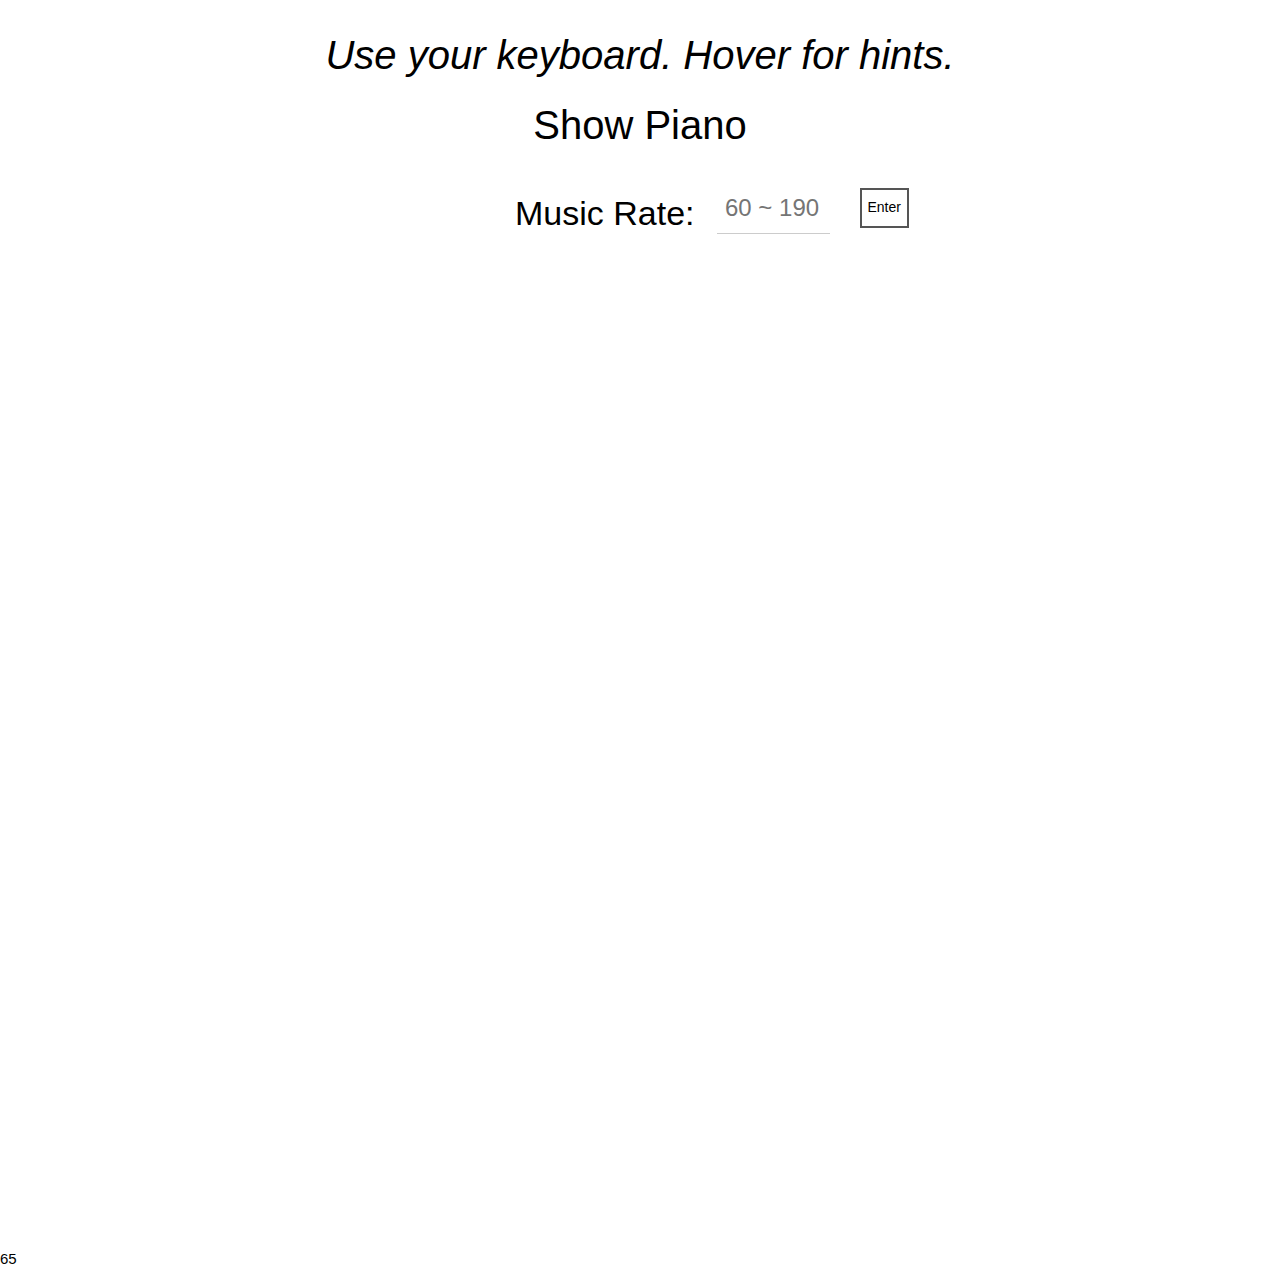
==== ann-service/pianogame/templates/Gamepage.html @ 88f3f2c3 "gin + gorilla websocket" ====
<!--reference:https://codepen.io/gabrielcarol/pen/rGeEbY--> 
<!DOCTYPE html>
<html>
<head>
<meta name="viewport" content="width=device-width, initial-scale=1.0">
<link rel="stylesheet" href="https://www.w3schools.com/w3css/4/w3.css">
<script src="/js/jquery-3.3.1.min.js"></script>
<script src="/js/getCookie.js"></script>
<script src="/js/websocket.js"></script>
<style>
* {
  box-sizing: border-box;
}

[class*="col-"] {
  width: 100%;
  float: left;
  padding: 15px;
}

h1{
    color:black;
    font-size:40px;
    font-style: italic;
    font-weight: 400;   
}
h2 {
    color:black;
    font-size: 40px;
    font-weight: 400;
    cursor: pointer;
}

.nowplaying {
    text-align: center;
    font-size: 120px;
    line-height: 1;
    color: black;
    text-shadow: 0 0 5rem #028ae9;
    transition: all .07s ease;
    min-height: 120px;
}

.keys {
    display: none;
    width: 100%;
    max-width: 880px;
    position: relative;
    margin: 40px auto 0;
    cursor: pointer;
}

.key {
    position: relative;
    border: 4px solid black;
    border-radius: .5rem;
    transition: all .07s ease;
    display: block;
    box-sizing: border-box;
    z-index: 2;
}

.key:not(.sharp) {
    float: left;
    width: 10%;
    height: 100%;
    background: rgba(255, 255, 255, .8);    
}

.key.sharp {
    position: absolute;
    width: 6%;
    height: 60%;
    background: #000;
    color: #eee;
    top: 0;
    z-index: 3;
}

.key[data-key="87"] {
    left: 7%;
}

.key[data-key="69"] {
    left: 17%;
}

.key[data-key="84"]  {
    left: 37%;
}

.key[data-key="89"] {
    left: 47%;
}

.key[data-key="85"] {
    left: 57%;    
}

.key[data-key="79"] {
    left: 77%;    
}

.key[data-key="80"] {
    left: 87%;    
}

.playing {
    transform: scale(.95);
    border-color: #028ae9;
    box-shadow: 0 0 1rem #028ae9;
}

.hints {
    display: block;
    width: 100%;
    opacity: 0;
    position: absolute;
    bottom: 7px;
    transition: opacity .3s ease-out;
    font-size: 20px;
}

.keys:hover .hints {
    opacity: 1;
}

.sheet{
    background-image:url('/images/five_line_sheet.png');
    background-repeat:no-repeat;
    background-position:center;
    display: flex;
}
.button {
    background-color: #4CAF50; /* Green */
    height: 40px;
    border: none;
    color: white;
    padding: 5 10px;
    text-align: center;
    text-decoration: none;
    display: inline-block;
    font-size: 14px;
    margin-left: 4%;
    margin-top: 3%;
    -webkit-transition-duration: 0.4s; /* Safari */
    transition-duration: 0.4s;
    cursor: pointer;
}

.button5 {
    background-color: white;
    color: black;
    border: 2px solid #555555;
}

.button5:hover {
    background-color: #555555;
    color: white;
}
.line{
    position: static;
    border-left: 2px solid black;
    height: 80px;
    margin-left: 10%;
    margin-top: 24%;
}
/* For mobile phones: */
[class*="col-"] {
  width: 100%;
}
[class*="keys"]{
    height: 150px;
}
[id*="main"]{
    height:220px;
}
[id*="sheet"]{
    height: 300px;
    background-size:320px 120px;
}
[class*="img"]{
    width:10px; 
    position:relative; 
    left:20%;
}
@media only screen and (min-width: 600px) {
  /* For tablets: */
  .col-s-1 {width: 8.33%;}
  .col-s-2 {width: 16.66%;}
  .col-s-3 {width: 25%;}
  .col-s-4 {width: 33.33%;}
  .col-s-5 {width: 41.66%;}
  .col-s-6 {width: 50%;}
  .col-s-7 {width: 58.33%;}
  .col-s-8 {width: 66.66%;}
  .col-s-9 {width: 75%;}
  .col-s-10 {width: 83.33%;}
  .col-s-11 {width: 91.66%;}
  .col-s-12 {width: 100%;}
  .keys{height: 350px;}
  #main{height: 500px;}
  #sheet{height: 500px;
         background-size: 800px 300px; 
  }
}
@media only screen and (min-width: 768px) {
  /* For desktop: */
  .col-1 {width: 8.33%;}
  .col-2 {width: 16.66%;}
  .col-3 {width: 25%;}
  .col-4 {width: 33.33%;}
  .col-5 {width: 41.66%;}
  .col-6 {width: 50%;}
  .col-7 {width: 58.33%;}
  .col-8 {width: 66.66%;}
  .col-9 {width: 75%;}
  .col-10 {width: 83.33%;}
  .col-11 {width: 91.66%;}
  .col-12 {width: 100%;}
  .keys{height: 350px;}
  #main{height: 500px;}
  #sheet{height: 500px;
         background-size: 800px 300px; 
        }
}
</style>
</head>
<body>

<header class="col-12 col-s-12" style="text-align:center;">
    <h1 tyle="text-align:center;">Use your keyboard. Hover for hints.</h1>
    <h2>Show Piano</h2>
    <h3 id="MusicRateArea" style="display: flex; margin-left:40%;"> 
        <p style="margin-top:3%;font-size:34px;"> Music Rate:</p> 
        <input id="MusicRate" style="width:15%;margin-left:3%;margin-top:2.5%; padding:5 5px;height:50px;" class="w3-input" type="text" placeholder="60 ~ 190"> 
        <button id="MusicRateBtn" class="button button5">Enter</button> 
    </h3>
</header>
    
<div class="col-12 col-s-12 nowplaying"></div>

<section id="main" class="col-12 col-s-12">
    <div class="keys">
        <div data-key="65" class="key" data-note="C" onmousedown="myFunction(event,0);SetMeasure();" onmouseup="playNote2(event,0)">
            <span class="hints">A</span>
        </div>
        <div data-key="87" class="key sharp" data-note="C#" onmousedown="myFunction(event,1);SetMeasure();" onmouseup="playNote2(event,1)">
            <span class="hints">W</span>
        </div>
        <div data-key="83" class="key" data-note="D" onmousedown="myFunction(event,2);SetMeasure();" onmouseup="playNote2(event,2)">
            <span class="hints">S</span>
        </div>
        <div data-key="69" class="key sharp" data-note="D#" onmousedown="myFunction(event,3);SetMeasure();" onmouseup="playNote2(event,3)">
            <span class="hints">E</span>
        </div>
        <div data-key="68" class="key" data-note="E" onmousedown="myFunction(event,4);SetMeasure();" onmouseup="playNote2(event,4)">
            <span class="hints">D</span>
        </div>
        <div data-key="70" class="key" data-note="F" onmousedown="myFunction(event,5);SetMeasure();" onmouseup="playNote2(event,5)">
            <span class="hints">F</span>
        </div>
        <div data-key="84" class="key sharp" data-note="F#" onmousedown="myFunction(event,6);SetMeasure();" onmouseup="playNote2(event,6)">
            <span class="hints">T</span>
        </div>
        <div data-key="71" class="key" data-note="G" onmousedown="myFunction(event,7);SetMeasure();" onmouseup="playNote2(event,7)">
            <span class="hints">G</span>
        </div>
        <div data-key="89" class="key sharp" data-note="G#" onmousedown="myFunction(event,8);SetMeasure();" onmouseup="playNote2(event,8)">
            <span class="hints">Y</span>
        </div>
        <div data-key="72" class="key" data-note="A" onmousedown="myFunction(event,9);SetMeasure();" onmouseup="playNote2(event,9)">
            <span class="hints">H</span>
        </div>
        <div data-key="85" class="key sharp" data-note="A#" onmousedown="myFunction(event,10);SetMeasure();" onmouseup="playNote2(event,10)">
            <span class="hints">U</span>
        </div>
        <div data-key="74" class="key" data-note="B" onmousedown="myFunction(event,11);SetMeasure();" onmouseup="playNote2(event,11)">
            <span class="hints">J</span>
        </div>
        <div data-key="75" class="key" data-note="C" onmousedown="myFunction(event,12);SetMeasure();" onmouseup="playNote2(event,12)">
            <span class="hints">K</span>
        </div>
        <div data-key="79" class="key sharp" data-note="C#" onmousedown="myFunction(event,13);SetMeasure();" onmouseup="playNote2(event,13)">
            <span class="hints">O</span>
        </div>
        <div data-key="76" class="key" data-note="D" onmousedown="myFunction(event,14);SetMeasure();" onmouseup="playNote2(event,14)">
            <span class="hints">L</span>
        </div>
        <div data-key="80" class="key sharp" data-note="D#" onmousedown="myFunction(event,15);SetMeasure();" onmouseup="playNote2(event,15)">
            <span class="hints">P</span>
        </div>
        <div data-key="186" class="key" data-note="E" onmousedown="myFunction(event,16);SetMeasure();" onmouseup="playNote2(event,16)">
            <span class="hints">;</span>
        </div>
    </div>
            

        <!--Keyboard sounds-->
        <audio data-key="65" src="https://carolinegabriel.com/demo/js-keyboard/sounds/040.wav"></audio>
        <audio data-key="87" src="https://carolinegabriel.com/demo/js-keyboard/sounds/041.wav"></audio>
        <audio data-key="83" src="https://carolinegabriel.com/demo/js-keyboard/sounds/042.wav"></audio>
        <audio data-key="69" src="https://carolinegabriel.com/demo/js-keyboard/sounds/043.wav"></audio>
        <audio data-key="68" src="https://carolinegabriel.com/demo/js-keyboard/sounds/044.wav"></audio>
        <audio data-key="70" src="https://carolinegabriel.com/demo/js-keyboard/sounds/045.wav"></audio>
        <audio data-key="84" src="https://carolinegabriel.com/demo/js-keyboard/sounds/046.wav"></audio>
        <audio data-key="71" src="https://carolinegabriel.com/demo/js-keyboard/sounds/047.wav"></audio>
        <audio data-key="89" src="https://carolinegabriel.com/demo/js-keyboard/sounds/048.wav"></audio>
        <audio data-key="72" src="https://carolinegabriel.com/demo/js-keyboard/sounds/049.wav"></audio>
        <audio data-key="85" src="https://carolinegabriel.com/demo/js-keyboard/sounds/050.wav"></audio>
        <audio data-key="74" src="https://carolinegabriel.com/demo/js-keyboard/sounds/051.wav"></audio>
        <audio data-key="75" src="https://carolinegabriel.com/demo/js-keyboard/sounds/052.wav"></audio>
        <audio data-key="79" src="https://carolinegabriel.com/demo/js-keyboard/sounds/053.wav"></audio>
        <audio data-key="76" src="https://carolinegabriel.com/demo/js-keyboard/sounds/054.wav"></audio>
        <audio data-key="80" src="https://carolinegabriel.com/demo/js-keyboard/sounds/055.wav"></audio>
        <audio data-key="186" src="https://carolinegabriel.com/demo/js-keyboard/sounds/056.wav"></audio>
</section>

<div id="sheetnumber"></div>
<div class="col-12 col-s-12" style="display:flex;">
    <div id="sheet0" class="sheet"></div>
    <div id="sheet1" class="sheet">
    </div>
    <div id="sheet2" class="sheet">
    </div>
    <div id="sheet3" class="sheet">
    </div>
    <div id="sheet4" class="sheet">
    </div>
    <div id="sheet5" class="sheet">
    </div>
</div>
<div id="showtime"></div>
<div id="KeyCode">65</div>


<script>
$(document).ready(function(){
    $('#MusicRateBtn').click(function(){
        $(this).fadeOut(2000);
        $('#MusicRate').fadeOut(2000);
        $('#MusicRateArea').append(`<p id='NowRate' style='margin-left: 5%; display:none; font-size: 30px;'>${$('#MusicRate').val()}</p>`);
        $('#NowRate').fadeIn(5000);
    });
});

//Play piano by Mouse
const keys = document.querySelectorAll(".key"),
      note = document.querySelector(".nowplaying"),
      hints = document.querySelectorAll(".hints");

var SetMeasure = (function() {
    var executed = false;
    return function() {
        if (!executed) {
            executed = true;
            
            var rate = document.getElementById('MusicRate').value;
            var Measure = ((60/rate)*4*1000);
            var myVar = setInterval(myTimer, Measure);
            var sheetnumber = -1;
            myTimer();
            function myTimer(){
                sheetnumber++
                document.getElementById('sheetnumber').textContent = sheetnumber;
            };
        };
    };
})();

function myFunction(event,keynumber){
    var n1 = event.timeStamp;
    document.getElementById('showtime').innerHTML = n1;
    const audio = document.getElementsByTagName(`audio`),
          key = document.getElementsByClassName(`key`);
    if (!key) {
        return;
    }
    const keyNote = key[`${keynumber}`].getAttribute("data-note");
    
    key[`${keynumber}`].classList.add("playing");
    note.innerHTML = keyNote;
    audio[`${keynumber}`].currentTime = 0;
    audio[`${keynumber}`].play();
};

function playNote2(event,keynumber) {

    var n2 = event.timeStamp;
    var n1 = document.getElementById('showtime').innerHTML;
    var timelapse =((n2-n1)/1000);
    var rate = document.getElementById('MusicRate').value;
    var sheetnumber = document.getElementById('sheetnumber').textContent;


    //Rate
    var beat2 = (60/rate)*2;
    var beat4 = (60/rate);
    var beat8 = (60/rate/2);
    var beat15 = (60/rate/4);

    if(timelapse > beat2){
        document.getElementById(`sheet${sheetnumber}`).innerHTML += `<img src ='https://img.icons8.com/windows/32/000000/musical.png' style='width:50px; height:30px;position:relative;margin-left:3%;top:${(52-keynumber)}%;'>`
    }else if(timelapse > beat4 && timelapse < beat2){
        document.getElementById(`sheet${sheetnumber}`).innerHTML += `<img src ='https://img.icons8.com/ultraviolet/32/000000/musical.png' style='width:50px;height:30px;position:relative;margin-left:3%;top:${(52-keynumber)}%;'>`
    }else if(timelapse < beat4 && timelapse > beat8){
        document.getElementById(`sheet${sheetnumber}`).innerHTML += `<img src ='https://img.icons8.com/ios/32/000000/musical-filled.png' style='width:50px;height:30px;position:relative;margin-left:3%;top:${(52-keynumber)}%;'>`
    }else if(timelapse < beat8){
        document.getElementById(`sheet${sheetnumber}`).innerHTML += `<img src ='https://img.icons8.com/material-sharp/32/000000/musical-notes.png' style='width:50px;height:30px;position:relative;margin-left:3%;top:${(52-keynumber)}%;'>`
    };
};


//Play piano by keyboard

window.addEventListener('keyup',Keyup);
window.addEventListener('keydown', Define);

function Define(event){
    if(event.keyCode == 65 || event.keyCode == 87 || event.keyCode == 83 || event.keyCode == 69 || event.keyCode == 68 || event.keyCode == 70 || event.keyCode == 84 || event.keyCode == 71 || event.keyCode == 89 || event.keyCode == 72 || event.keyCode == 85 || event.keyCode == 74 || event.keyCode == 75 || event.keyCode == 79 || event.keyCode == 76|| event.keyCode == 80 || event.keyCode == 186){
        // SetMeasure2();
        playNote(event);
    } else {
        return;
    }
};
var SetMeasure2 = function() {
    var executed = false;
    return function() {
        if (!executed) {
            executed = true;
            
            var rate = document.getElementById('MusicRate').value;
            var Measure = ((60/rate)*4*1000);
            var myVar = setInterval(myTimer, Measure);
            var sheetnumber = -1;
            myTimer();
            function myTimer(){
                sheetnumber++
                document.getElementById('sheetnumber').textContent = sheetnumber;
                console.log(sheetnumber)
            };
        };
    };
};

//Just triggered one keydown event by adding fired flag;
var fired = false;
function playNote(event) {
    if(!fired){//這裡的 (!fired) = true，所以會繼續執行 if 後面的 Code，但在 Code 的第一行已經把 fired 變成 true，所以下次的 (!fired) = false，就會跳出 if 的執行圈了。  
        fired = true;
        var n1 = event.timeStamp;
        console.log(n1);
        document.getElementById('showtime').innerHTML = n1;
    };
    const audio = document.querySelector(`audio[data-key="${event.keyCode}"]`),
            key = document.querySelector(`.key[data-key="${event.keyCode}"]`);
    if (!key) {
        return;
    }
    const keyNote = key.getAttribute("data-note");
    key.classList.add("playing");
    note.innerHTML = keyNote;
    audio.currentTime = 0;
    audio.play();
    
};

function Keyup(event){
    if(event.keyCode == 65 || event.keyCode == 87 || event.keyCode == 83 || event.keyCode == 69 || event.keyCode == 68 || event.keyCode == 70 || event.keyCode == 84 || event.keyCode == 71 || event.keyCode == 89 || event.keyCode == 72 || event.keyCode == 85 || event.keyCode == 74 || event.keyCode == 75 || event.keyCode == 79 || event.keyCode == 76|| event.keyCode == 80 || event.keyCode == 186){
        KeyupCountTime(event);
    } else {
        return;
    };
    function KeyupCountTime(event){
        var n2 = event.timeStamp;
        //console.log(n2);
        var n1 = document.getElementById('showtime').innerHTML;
        var timelapse =((n2-n1)/1000);
        var rate = document.getElementById('MusicRate').value;
        var sheetnumber = document.getElementById('sheetnumber').textContent; // I think this is 五線譜？
        // console.log(timelapse); 
        //Rate
        var beat2 = (60/rate)*2;
        var beat4 = (60/rate);
        var beat8 = (60/rate/2);
        var beat15 = (60/rate/4);

        var keynumber2;
        switch (event.key){
          case 'a' :
            keynumber2 = 0;
            break;
          case 'w' :
            keynumber2 = 1;
            break;
          case 's' :
            keynumber2 = 2;
            break;
          case 'e' :
            keynumber2 = 3;
            break;
          case 'd' :
            keynumber2 = 4;
            break;
          case 'f' :
            keynumber2 = 5;
            break;
          case 't' :
            keynumber2 = 6;
            break;
          case 'g' :
            keynumber2 = 7;
            break;
          case 'y' :
            keynumber2 = 8;
            break;
          case 'h' :
            keynumber2 = 9;
            break;
          case 'u' :
            keynumber2 = 10;
            break;
          case 'j' :
            keynumber2 = 11;
            break;
          case 'k' :
            keynumber2 = 12;
            break;
          case 'o' :
            keynumber2 = 13;
            break;
          case 'l' :
            keynumber2 = 14;
            break;
          case 'p' :
            keynumber2 = 15;
            break;
          case ';' :
            keynumber2 = 16;
            break; 
        };
/*      Buggy so comment out
        if(timelapse > beat2){
            document.getElementById(`sheet${sheetnumber}`).innerHTML += `<img src ='https://img.icons8.com/windows/32/000000/musical.png' style='width:50px; height:30px;position:relative;margin-left:3%;top:${(52-keynumber2)}%;'>`
        }else if(timelapse > beat4 && timelapse < beat2){
            document.getElementById(`sheet${sheetnumber}`).innerHTML += `<img src ='https://img.icons8.com/ultraviolet/32/000000/musical.png' style='width:50px;height:30px;position:relative;margin-left:3%;top:${(52-keynumber2)}%;'>`
        }else if(timelapse < beat4 && timelapse > beat8){
            document.getElementById(`sheet${sheetnumber}`).innerHTML += `<img src ='https://img.icons8.com/ios/32/000000/musical-filled.png' style='width:50px;height:30px;position:relative;margin-left:3%;top:${(52-keynumber2)}%;'>`
        }else if(timelapse < beat8){
            document.getElementById(`sheet${sheetnumber}`).innerHTML += `<img src ='https://img.icons8.com/material-sharp/32/000000/musical-notes.png' style='width:50px;height:30px;position:relative;margin-left:3%;top:${(52-keynumber2)}%;'>`
        };
*/
    };
};

function removeTransition(e) {
  if (e.propertyName !== "transform") return;
  this.classList.remove("playing");
};

function hintsOn(e, index) {
  e.setAttribute("style", "transition-delay:" + index * 50 + "ms");
};

hints.forEach(hintsOn);

keys.forEach(key => key.addEventListener("transitionend", removeTransition));


$(document).ready(function(){
    $('h2').click(function (){  
        $('.keys').fadeToggle(3000);
    });
    let token = getCookie("token");
    if(token == undefined) {
        window.location = "/login";
    }
    //TODO: check if the token valid
    // Start websocket
    let ok = support_websocket();
    if(!ok) {
        alert("just pass the game");
        return;
    }
    try {
        let gameSocket = new GameWebSocket("wss://127.0.0.1:8081/game/socket");
    } catch(e) {
        alert(e.message); // TODO: Show it on status area
    }
    
});
</script>
</body>
</html>
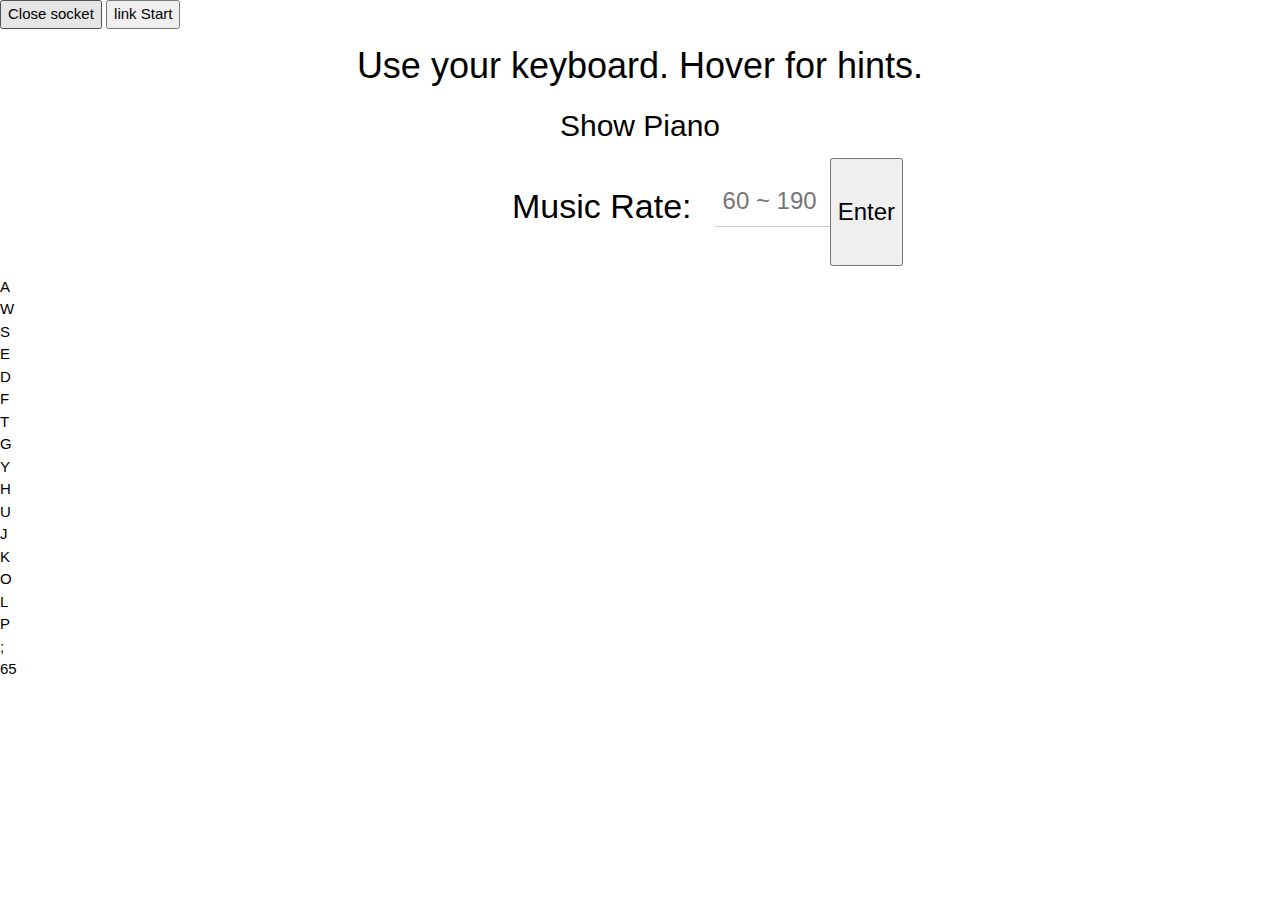
==== commit 3753b07c: "a simple way to play piano for multiple users" ====
--- a/ann-service/pianogame/templates/Gamepage.html
+++ b/ann-service/pianogame/templates/Gamepage.html
@@ -4,230 +4,17 @@
 <head>
 <meta name="viewport" content="width=device-width, initial-scale=1.0">
 <link rel="stylesheet" href="https://www.w3schools.com/w3css/4/w3.css">
+<link rel="stylesheet" href="/css/game.css">
 <script src="/js/jquery-3.3.1.min.js"></script>
 <script src="/js/getCookie.js"></script>
 <script src="/js/websocket.js"></script>
-<style>
-* {
-  box-sizing: border-box;
-}
-
-[class*="col-"] {
-  width: 100%;
-  float: left;
-  padding: 15px;
-}
-
-h1{
-    color:black;
-    font-size:40px;
-    font-style: italic;
-    font-weight: 400;   
-}
-h2 {
-    color:black;
-    font-size: 40px;
-    font-weight: 400;
-    cursor: pointer;
-}
-
-.nowplaying {
-    text-align: center;
-    font-size: 120px;
-    line-height: 1;
-    color: black;
-    text-shadow: 0 0 5rem #028ae9;
-    transition: all .07s ease;
-    min-height: 120px;
-}
-
-.keys {
-    display: none;
-    width: 100%;
-    max-width: 880px;
-    position: relative;
-    margin: 40px auto 0;
-    cursor: pointer;
-}
-
-.key {
-    position: relative;
-    border: 4px solid black;
-    border-radius: .5rem;
-    transition: all .07s ease;
-    display: block;
-    box-sizing: border-box;
-    z-index: 2;
-}
-
-.key:not(.sharp) {
-    float: left;
-    width: 10%;
-    height: 100%;
-    background: rgba(255, 255, 255, .8);    
-}
-
-.key.sharp {
-    position: absolute;
-    width: 6%;
-    height: 60%;
-    background: #000;
-    color: #eee;
-    top: 0;
-    z-index: 3;
-}
-
-.key[data-key="87"] {
-    left: 7%;
-}
-
-.key[data-key="69"] {
-    left: 17%;
-}
-
-.key[data-key="84"]  {
-    left: 37%;
-}
-
-.key[data-key="89"] {
-    left: 47%;
-}
-
-.key[data-key="85"] {
-    left: 57%;    
-}
-
-.key[data-key="79"] {
-    left: 77%;    
-}
-
-.key[data-key="80"] {
-    left: 87%;    
-}
-
-.playing {
-    transform: scale(.95);
-    border-color: #028ae9;
-    box-shadow: 0 0 1rem #028ae9;
-}
-
-.hints {
-    display: block;
-    width: 100%;
-    opacity: 0;
-    position: absolute;
-    bottom: 7px;
-    transition: opacity .3s ease-out;
-    font-size: 20px;
-}
-
-.keys:hover .hints {
-    opacity: 1;
-}
-
-.sheet{
-    background-image:url('/images/five_line_sheet.png');
-    background-repeat:no-repeat;
-    background-position:center;
-    display: flex;
-}
-.button {
-    background-color: #4CAF50; /* Green */
-    height: 40px;
-    border: none;
-    color: white;
-    padding: 5 10px;
-    text-align: center;
-    text-decoration: none;
-    display: inline-block;
-    font-size: 14px;
-    margin-left: 4%;
-    margin-top: 3%;
-    -webkit-transition-duration: 0.4s; /* Safari */
-    transition-duration: 0.4s;
-    cursor: pointer;
-}
-
-.button5 {
-    background-color: white;
-    color: black;
-    border: 2px solid #555555;
-}
-
-.button5:hover {
-    background-color: #555555;
-    color: white;
-}
-.line{
-    position: static;
-    border-left: 2px solid black;
-    height: 80px;
-    margin-left: 10%;
-    margin-top: 24%;
-}
-/* For mobile phones: */
-[class*="col-"] {
-  width: 100%;
-}
-[class*="keys"]{
-    height: 150px;
-}
-[id*="main"]{
-    height:220px;
-}
-[id*="sheet"]{
-    height: 300px;
-    background-size:320px 120px;
-}
-[class*="img"]{
-    width:10px; 
-    position:relative; 
-    left:20%;
-}
-@media only screen and (min-width: 600px) {
-  /* For tablets: */
-  .col-s-1 {width: 8.33%;}
-  .col-s-2 {width: 16.66%;}
-  .col-s-3 {width: 25%;}
-  .col-s-4 {width: 33.33%;}
-  .col-s-5 {width: 41.66%;}
-  .col-s-6 {width: 50%;}
-  .col-s-7 {width: 58.33%;}
-  .col-s-8 {width: 66.66%;}
-  .col-s-9 {width: 75%;}
-  .col-s-10 {width: 83.33%;}
-  .col-s-11 {width: 91.66%;}
-  .col-s-12 {width: 100%;}
-  .keys{height: 350px;}
-  #main{height: 500px;}
-  #sheet{height: 500px;
-         background-size: 800px 300px; 
-  }
-}
-@media only screen and (min-width: 768px) {
-  /* For desktop: */
-  .col-1 {width: 8.33%;}
-  .col-2 {width: 16.66%;}
-  .col-3 {width: 25%;}
-  .col-4 {width: 33.33%;}
-  .col-5 {width: 41.66%;}
-  .col-6 {width: 50%;}
-  .col-7 {width: 58.33%;}
-  .col-8 {width: 66.66%;}
-  .col-9 {width: 75%;}
-  .col-10 {width: 83.33%;}
-  .col-11 {width: 91.66%;}
-  .col-12 {width: 100%;}
-  .keys{height: 350px;}
-  #main{height: 500px;}
-  #sheet{height: 500px;
-         background-size: 800px 300px; 
-        }
-}
-</style>
+<script src="/js/game/key_events.js"></script>
 </head>
 <body>
 
+
+<button type="button" id="closeSocket">Close socket</button>
+<button type="button" id="linkStart">link Start</button> <!-- for now nothing-->
 <header class="col-12 col-s-12" style="text-align:center;">
     <h1 tyle="text-align:center;">Use your keyboard. Hover for hints.</h1>
     <h2>Show Piano</h2>
@@ -335,14 +122,6 @@
 
 
 <script>
-$(document).ready(function(){
-    $('#MusicRateBtn').click(function(){
-        $(this).fadeOut(2000);
-        $('#MusicRate').fadeOut(2000);
-        $('#MusicRateArea').append(`<p id='NowRate' style='margin-left: 5%; display:none; font-size: 30px;'>${$('#MusicRate').val()}</p>`);
-        $('#NowRate').fadeIn(5000);
-    });
-});
 
 //Play piano by Mouse
 const keys = document.querySelectorAll(".key"),
@@ -414,16 +193,8 @@
 //Play piano by keyboard
 
 window.addEventListener('keyup',Keyup);
-window.addEventListener('keydown', Define);
-
-function Define(event){
-    if(event.keyCode == 65 || event.keyCode == 87 || event.keyCode == 83 || event.keyCode == 69 || event.keyCode == 68 || event.keyCode == 70 || event.keyCode == 84 || event.keyCode == 71 || event.keyCode == 89 || event.keyCode == 72 || event.keyCode == 85 || event.keyCode == 74 || event.keyCode == 75 || event.keyCode == 79 || event.keyCode == 76|| event.keyCode == 80 || event.keyCode == 186){
-        // SetMeasure2();
-        playNote(event);
-    } else {
-        return;
-    }
-};
+
+
 var SetMeasure2 = function() {
     var executed = false;
     return function() {
@@ -444,116 +215,6 @@
     };
 };
 
-//Just triggered one keydown event by adding fired flag;
-var fired = false;
-function playNote(event) {
-    if(!fired){//這裡的 (!fired) = true，所以會繼續執行 if 後面的 Code，但在 Code 的第一行已經把 fired 變成 true，所以下次的 (!fired) = false，就會跳出 if 的執行圈了。  
-        fired = true;
-        var n1 = event.timeStamp;
-        console.log(n1);
-        document.getElementById('showtime').innerHTML = n1;
-    };
-    const audio = document.querySelector(`audio[data-key="${event.keyCode}"]`),
-            key = document.querySelector(`.key[data-key="${event.keyCode}"]`);
-    if (!key) {
-        return;
-    }
-    const keyNote = key.getAttribute("data-note");
-    key.classList.add("playing");
-    note.innerHTML = keyNote;
-    audio.currentTime = 0;
-    audio.play();
-    
-};
-
-function Keyup(event){
-    if(event.keyCode == 65 || event.keyCode == 87 || event.keyCode == 83 || event.keyCode == 69 || event.keyCode == 68 || event.keyCode == 70 || event.keyCode == 84 || event.keyCode == 71 || event.keyCode == 89 || event.keyCode == 72 || event.keyCode == 85 || event.keyCode == 74 || event.keyCode == 75 || event.keyCode == 79 || event.keyCode == 76|| event.keyCode == 80 || event.keyCode == 186){
-        KeyupCountTime(event);
-    } else {
-        return;
-    };
-    function KeyupCountTime(event){
-        var n2 = event.timeStamp;
-        //console.log(n2);
-        var n1 = document.getElementById('showtime').innerHTML;
-        var timelapse =((n2-n1)/1000);
-        var rate = document.getElementById('MusicRate').value;
-        var sheetnumber = document.getElementById('sheetnumber').textContent; // I think this is 五線譜？
-        // console.log(timelapse); 
-        //Rate
-        var beat2 = (60/rate)*2;
-        var beat4 = (60/rate);
-        var beat8 = (60/rate/2);
-        var beat15 = (60/rate/4);
-
-        var keynumber2;
-        switch (event.key){
-          case 'a' :
-            keynumber2 = 0;
-            break;
-          case 'w' :
-            keynumber2 = 1;
-            break;
-          case 's' :
-            keynumber2 = 2;
-            break;
-          case 'e' :
-            keynumber2 = 3;
-            break;
-          case 'd' :
-            keynumber2 = 4;
-            break;
-          case 'f' :
-            keynumber2 = 5;
-            break;
-          case 't' :
-            keynumber2 = 6;
-            break;
-          case 'g' :
-            keynumber2 = 7;
-            break;
-          case 'y' :
-            keynumber2 = 8;
-            break;
-          case 'h' :
-            keynumber2 = 9;
-            break;
-          case 'u' :
-            keynumber2 = 10;
-            break;
-          case 'j' :
-            keynumber2 = 11;
-            break;
-          case 'k' :
-            keynumber2 = 12;
-            break;
-          case 'o' :
-            keynumber2 = 13;
-            break;
-          case 'l' :
-            keynumber2 = 14;
-            break;
-          case 'p' :
-            keynumber2 = 15;
-            break;
-          case ';' :
-            keynumber2 = 16;
-            break; 
-        };
-/*      Buggy so comment out
-        if(timelapse > beat2){
-            document.getElementById(`sheet${sheetnumber}`).innerHTML += `<img src ='https://img.icons8.com/windows/32/000000/musical.png' style='width:50px; height:30px;position:relative;margin-left:3%;top:${(52-keynumber2)}%;'>`
-        }else if(timelapse > beat4 && timelapse < beat2){
-            document.getElementById(`sheet${sheetnumber}`).innerHTML += `<img src ='https://img.icons8.com/ultraviolet/32/000000/musical.png' style='width:50px;height:30px;position:relative;margin-left:3%;top:${(52-keynumber2)}%;'>`
-        }else if(timelapse < beat4 && timelapse > beat8){
-            document.getElementById(`sheet${sheetnumber}`).innerHTML += `<img src ='https://img.icons8.com/ios/32/000000/musical-filled.png' style='width:50px;height:30px;position:relative;margin-left:3%;top:${(52-keynumber2)}%;'>`
-        }else if(timelapse < beat8){
-            document.getElementById(`sheet${sheetnumber}`).innerHTML += `<img src ='https://img.icons8.com/material-sharp/32/000000/musical-notes.png' style='width:50px;height:30px;position:relative;margin-left:3%;top:${(52-keynumber2)}%;'>`
-        };
-*/
-    };
-};
-
 function removeTransition(e) {
   if (e.propertyName !== "transform") return;
   this.classList.remove("playing");
@@ -568,23 +229,51 @@
 keys.forEach(key => key.addEventListener("transitionend", removeTransition));
 
 
+
+// A buggy to lead the socket link string is not integrety 
+$('#MusicRateBtn').click(function(){
+        // $(this).fadeOut(500);??
+        // $('#MusicRate').fadeOut(500);
+        $('#MusicRateArea').append(`<p id='NowRate' style='margin-left: 5%; display:none; font-size: 30px;'>${$('#MusicRate').val()}</p>`);
+        // $('#NowRate').fadeIn(500);
+});
+
 $(document).ready(function(){
-    $('h2').click(function (){  
-        $('.keys').fadeToggle(3000);
+    $('h2').click(function(){  
+        $('.keys').fadeToggle(300);
     });
+
     let token = getCookie("token");
     if(token == undefined) {
         window.location = "/login";
     }
     //TODO: check if the token valid
     // Start websocket
-    let ok = support_websocket();
-    if(!ok) {
-        alert("just pass the game");
+    if(!support_websocket()) {
+        alert("Play game if you are auth. user");
         return;
     }
     try {
-        let gameSocket = new GameWebSocket("wss://127.0.0.1:8081/game/socket");
+        let wSocketServer = "wss://127.0.0.1:8081/game/socket"; // link from server renderer
+        let socketFact = new GameWebSocketFactory(wSocketServer);
+        let gameSocket = socketFact.create();
+        // 當務之急應該解決ID拿不到的問題，若不行，就開個全域變數好了...
+        // simply send key code
+        window.addEventListener('keydown', function(event) {
+            if(event.keyCode == 65 || event.keyCode == 87 || event.keyCode == 83 || event.keyCode == 69 || event.keyCode == 68 || event.keyCode == 70 || event.keyCode == 84 || event.keyCode == 71 || event.keyCode == 89 || event.keyCode == 72 || event.keyCode == 85 || event.keyCode == 74 || event.keyCode == 75 || event.keyCode == 79 || event.keyCode == 76|| event.keyCode == 80 || event.keyCode == 186){
+                gameSocket.send(JSON.stringify({
+                    //MyId: parseInt($("#numberfield").val()),
+                    Text: "hi",
+                    From: 123,
+                    PianoKey: event.keyCode,
+                }));
+                playNote(event);
+            }
+        });
+        $('#closeSocket').click(function (e) {
+          e.preventDefault();
+          gameSocket.close();
+        });
     } catch(e) {
         alert(e.message); // TODO: Show it on status area
     }
